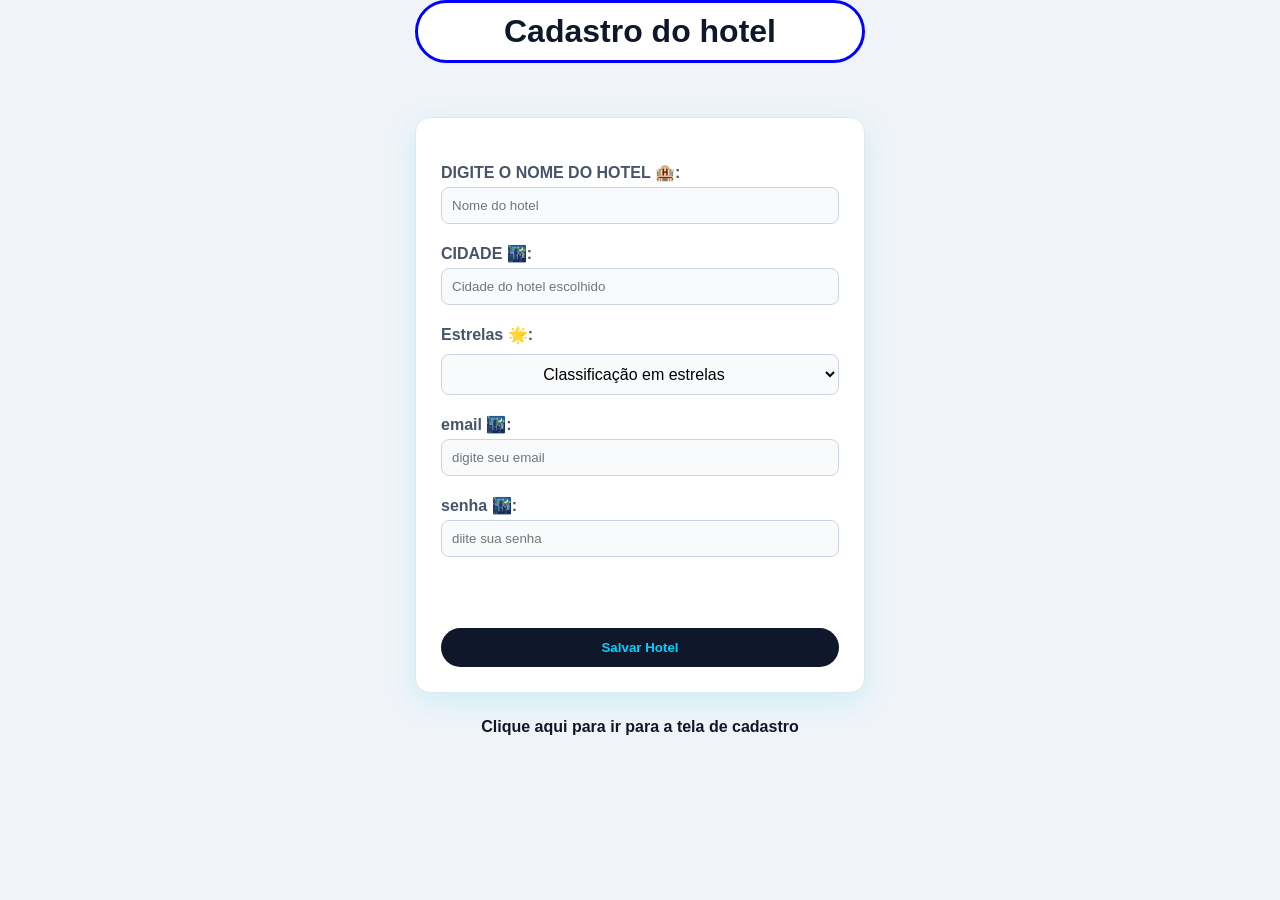
==== cadastro_hotel.html @ de572ce2 "atualizados 29\09\2026" ====
<!DOCTYPE html>
<html lang="pt-BR">

<head>
    <meta charset="UTF-8">
    <meta name="viewport" content="width=device-width, initial-scale=1.0">
    <title>Hotel</title>
    <link rel="stylesheet" href="estilo.css/style4.css">

    <style>
        body {
            font-family: Arial, sans-serif;
            background-color: #f0f4f8;
            margin: 0;
        }
        h1 {
            color: #0f172a;
            background-color: white;
            border: 3px solid #00d2ff;
            border-radius: 50px;
            width: 450px;
            margin: 50px auto 40px;
            padding: 10px;
            text-align: center;
            box-sizing: border-box;
        }
        form {
            width: 450px;
            margin: 0 auto;
            padding: 25px;
            background-color: white;
            border: 1px solid #e2e8f0;
            border-radius: 15px;
            text-align: center;
            box-shadow: 0 8px 30px rgba(0, 210, 255, 0.15);
            box-sizing: border-box;
        }

        h4 {
            color: #475569;
            margin: 20px 0 5px;
            text-align: left;
        }

        input {
            width: 100%;
            padding: 10px;
            margin-top: 5px;
            border: 1px solid #cbd5e1;
            border-radius: 8px;
            background-color: #f8fafc;
            box-sizing: border-box;
        }

        input:focus {
            border: 2px solid #00d2ff;
            outline: none;
        }

        select {
            width: 100%;
            padding: 10px;
            margin-top: 5px;
            border: 1px solid #cbd5e1;
            border-radius: 8px;
            background-color: #f8fafc;
            box-sizing: border-box;
            text-align: center;
            font-size: 16px;
        }

        select:focus {
            border: 2px solid #00d2ff;
            outline: none;
        }

        button {
            width: 100%;
            padding: 12px;
            margin-top: 30px;
            border: none;
            border-radius: 25px;
            background-color: #0f172a;
            color: #00d2ff;
            font-weight: bold;
            cursor: pointer;
            transition: all 0.3s ease;
        }

        button:hover {
            background-color: #00d2ff;
            color: #0f172a;
            transform: scale(1.02);
        }

        a {
            display: block;
            width: 450px;
            margin: 25px auto;
            color: #0f172a !important;
            text-align: center;
            font-weight: bold;
            text-decoration: none;
        }

        a:hover {
            color: #00a8cc !important;
        }
    </style>
</head>

<body>
    <h1 style="border: 3px solid blue;width:450px;margin: auto;border-radius: 60px;">Cadastro do hotel</h1>
    <br>
    <br>
    <br>

    <form action="salvar_hotel.php" method="post">

        <h4>
            <label for="texto">DIGITE O NOME DO HOTEL 🏨:</label><br>
            <input type="text" name="texto" id="texto" placeholder="Nome do hotel" required>
        </h4>

        <h4>
            <label for="cidade">CIDADE 🌃:</label><br>
            <input type="text" name="cidade" id="cidade" placeholder="Cidade do hotel escolhido" required>
        </h4>

        <h4>Estrelas 🌟:</h4>

        <select name="avaliacao" id="avaliacao">
            <option value="">Classificação em estrelas</option>
            <option value="1">⭐ </option>
            <option value="2">⭐⭐ </option>
            <option value="3">⭐⭐⭐ </option>
            <option value="4">⭐⭐⭐⭐ </option>
            <option value="5">⭐⭐⭐⭐⭐ </option>
        </select>

        <h4>
            <label for="cidade">email 🌃:</label><br>
            <input type="email" name="email" id="email" placeholder="digite seu email" required>
        </h4>

        <h4>
            <label for="cidade">senha 🌃:</label><br>
            <input type="password" name="senha" id="senha" placeholder="diite sua senha" required>
        </h4>

        <br><br>

        <button type="submit">Salvar Hotel</button>
        <br>
    </form>

    <a href="inde.html" style="color: red;">Clique aqui para ir para a tela de cadastro</a>

</body>

</html>
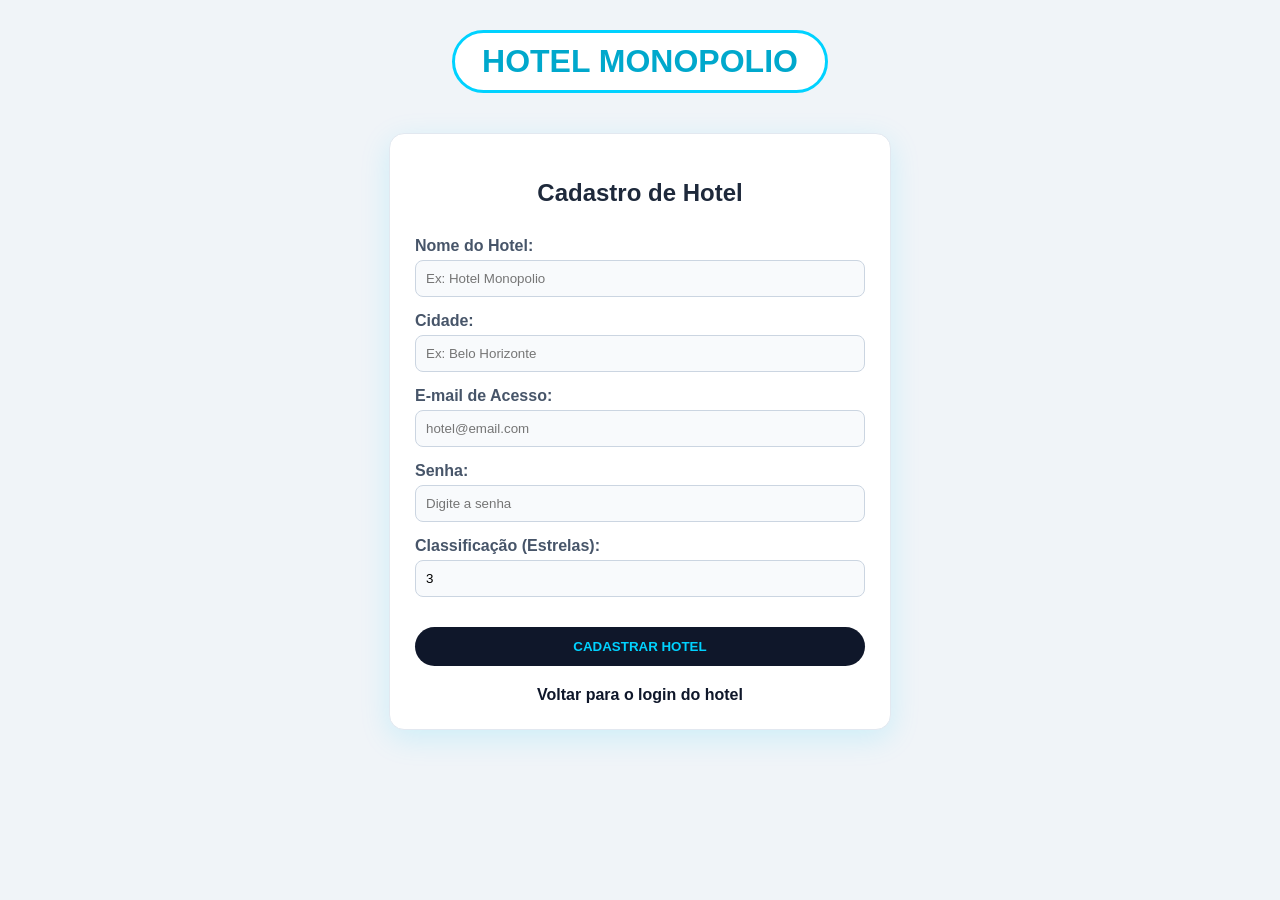
==== commit b4fa84a2: "Codigo de JÃO TODO COMPLETO SEM ERRO, ATUALIZADO EM 01/10/2026" ====
--- a/cadastro_hotel.html
+++ b/cadastro_hotel.html
@@ -1,48 +1,57 @@
 <!DOCTYPE html>
 <html lang="pt-BR">
-
 <head>
     <meta charset="UTF-8">
     <meta name="viewport" content="width=device-width, initial-scale=1.0">
-    <title>Hotel</title>
-    <link rel="stylesheet" href="estilo.css/style4.css">
+    <title>Cadastro de Hotel - Hotel Monopolio</title>
+    <link rel="stylesheet" href="css/estilo.css">
+    <style>
 
-    <style>
         body {
             font-family: Arial, sans-serif;
             background-color: #f0f4f8;
             margin: 0;
         }
-        h1 {
+
+        .titulo_principal {
             color: #0f172a;
             background-color: white;
             border: 3px solid #00d2ff;
             border-radius: 50px;
-            width: 450px;
-            margin: 50px auto 40px;
+            width: 350px;
+            margin: 30px auto;
             padding: 10px;
             text-align: center;
-            box-sizing: border-box;
         }
-        form {
+
+        .meio {
             width: 450px;
-            margin: 0 auto;
+            margin: 40px auto;
             padding: 25px;
             background-color: white;
             border: 1px solid #e2e8f0;
             border-radius: 15px;
             text-align: center;
             box-shadow: 0 8px 30px rgba(0, 210, 255, 0.15);
-            box-sizing: border-box;
         }
 
-        h4 {
-            color: #475569;
-            margin: 20px 0 5px;
+        .titulo_secundario {
+            color: #1e293b;
+            margin-bottom: 30px;
+        }
+
+        .form {
             text-align: left;
         }
 
-        input {
+        .label {
+            color: #475569;
+            font-weight: bold;
+            display: block;
+            margin-top: 15px;
+        }
+
+        .input {
             width: 100%;
             padding: 10px;
             margin-top: 5px;
@@ -52,29 +61,12 @@
             box-sizing: border-box;
         }
 
-        input:focus {
+        .input:focus {
             border: 2px solid #00d2ff;
             outline: none;
         }
 
-        select {
-            width: 100%;
-            padding: 10px;
-            margin-top: 5px;
-            border: 1px solid #cbd5e1;
-            border-radius: 8px;
-            background-color: #f8fafc;
-            box-sizing: border-box;
-            text-align: center;
-            font-size: 16px;
-        }
-
-        select:focus {
-            border: 2px solid #00d2ff;
-            outline: none;
-        }
-
-        button {
+        .btn-enviar {
             width: 100%;
             padding: 12px;
             margin-top: 30px;
@@ -84,78 +76,44 @@
             color: #00d2ff;
             font-weight: bold;
             cursor: pointer;
-            transition: all 0.3s ease;
         }
 
-        button:hover {
+        .btn-enviar:hover {
             background-color: #00d2ff;
             color: #0f172a;
-            transform: scale(1.02);
         }
 
-        a {
-            display: block;
-            width: 450px;
-            margin: 25px auto;
-            color: #0f172a !important;
+        .links {
+            margin-top: 20px;
             text-align: center;
-            font-weight: bold;
-            text-decoration: none;
         }
 
-        a:hover {
-            color: #00a8cc !important;
-        }
     </style>
 </head>
+<body>
+    <h1 class="titulo_principal" style="color: #00a8cc; text-align: center;">HOTEL MONOPOLIO</h1>
 
-<body>
-    <h1 style="border: 3px solid blue;width:450px;margin: auto;border-radius: 60px;">Cadastro do hotel</h1>
-    <br>
-    <br>
-    <br>
+    <div class="meio">
+        <h2 class="titulo_secundario">Cadastro de Hotel</h2>
+        <form class="form" action="salvar_hotel.php" method="POST">
+            <label class="label" for="nome">Nome do Hotel:</label>
+            <input class="input" type="text" name="nome" id="nome" placeholder="Ex: Hotel Monopolio" required>
 
-    <form action="salvar_hotel.php" method="post">
+            <label class="label" for="cidade">Cidade:</label>
+            <input class="input" type="text" name="cidade" id="cidade" placeholder="Ex: Belo Horizonte" required>
 
-        <h4>
-            <label for="texto">DIGITE O NOME DO HOTEL 🏨:</label><br>
-            <input type="text" name="texto" id="texto" placeholder="Nome do hotel" required>
-        </h4>
+            <label class="label" for="email">E-mail de Acesso:</label>
+            <input class="input" type="email" name="email" id="email" placeholder="hotel@email.com" required>
 
-        <h4>
-            <label for="cidade">CIDADE 🌃:</label><br>
-            <input type="text" name="cidade" id="cidade" placeholder="Cidade do hotel escolhido" required>
-        </h4>
+            <label class="label" for="senha">Senha:</label>
+            <input class="input" type="password" name="senha" id="senha" placeholder="Digite a senha" required>
 
-        <h4>Estrelas 🌟:</h4>
+            <label class="label" for="estrelas">Classificação (Estrelas):</label>
+            <input class="input" type="number" name="estrelas" id="estrelas" min="1" max="5" value="3" required>
 
-        <select name="avaliacao" id="avaliacao">
-            <option value="">Classificação em estrelas</option>
-            <option value="1">⭐ </option>
-            <option value="2">⭐⭐ </option>
-            <option value="3">⭐⭐⭐ </option>
-            <option value="4">⭐⭐⭐⭐ </option>
-            <option value="5">⭐⭐⭐⭐⭐ </option>
-        </select>
-
-        <h4>
-            <label for="cidade">email 🌃:</label><br>
-            <input type="email" name="email" id="email" placeholder="digite seu email" required>
-        </h4>
-
-        <h4>
-            <label for="cidade">senha 🌃:</label><br>
-            <input type="password" name="senha" id="senha" placeholder="diite sua senha" required>
-        </h4>
-
-        <br><br>
-
-        <button type="submit">Salvar Hotel</button>
-        <br>
-    </form>
-
-    <a href="inde.html" style="color: red;">Clique aqui para ir para a tela de cadastro</a>
-
+            <button class="btn-enviar" type="submit">CADASTRAR HOTEL</button>
+        </form>
+        <div class="links"><a href="login_hotel.html">Voltar para o login do hotel</a></div>
+    </div>
 </body>
-
 </html>
--- a/css/estilo.css
+++ b/css/estilo.css
@@ -0,0 +1,38 @@
+body {
+    font-family: Arial, sans-serif;
+    background-color: #f0f4f8;
+    margin: 0;
+    color: #0f172a;
+}
+
+a {
+    color: #0f172a;
+    font-weight: bold;
+    text-decoration: none;
+}
+
+a:hover {
+    color: #00a8cc;
+}
+
+table {
+    width: 100%;
+    border-collapse: collapse;
+    margin-top: 20px;
+    background-color: white;
+}
+
+th, td {
+    padding: 12px;
+    border: 1px solid #e2e8f0;
+    text-align: center;
+}
+
+th {
+    background-color: #0f172a;
+    color: #00d2ff;
+}
+
+tr:nth-child(even) {
+    background-color: #f8fafc;
+}
